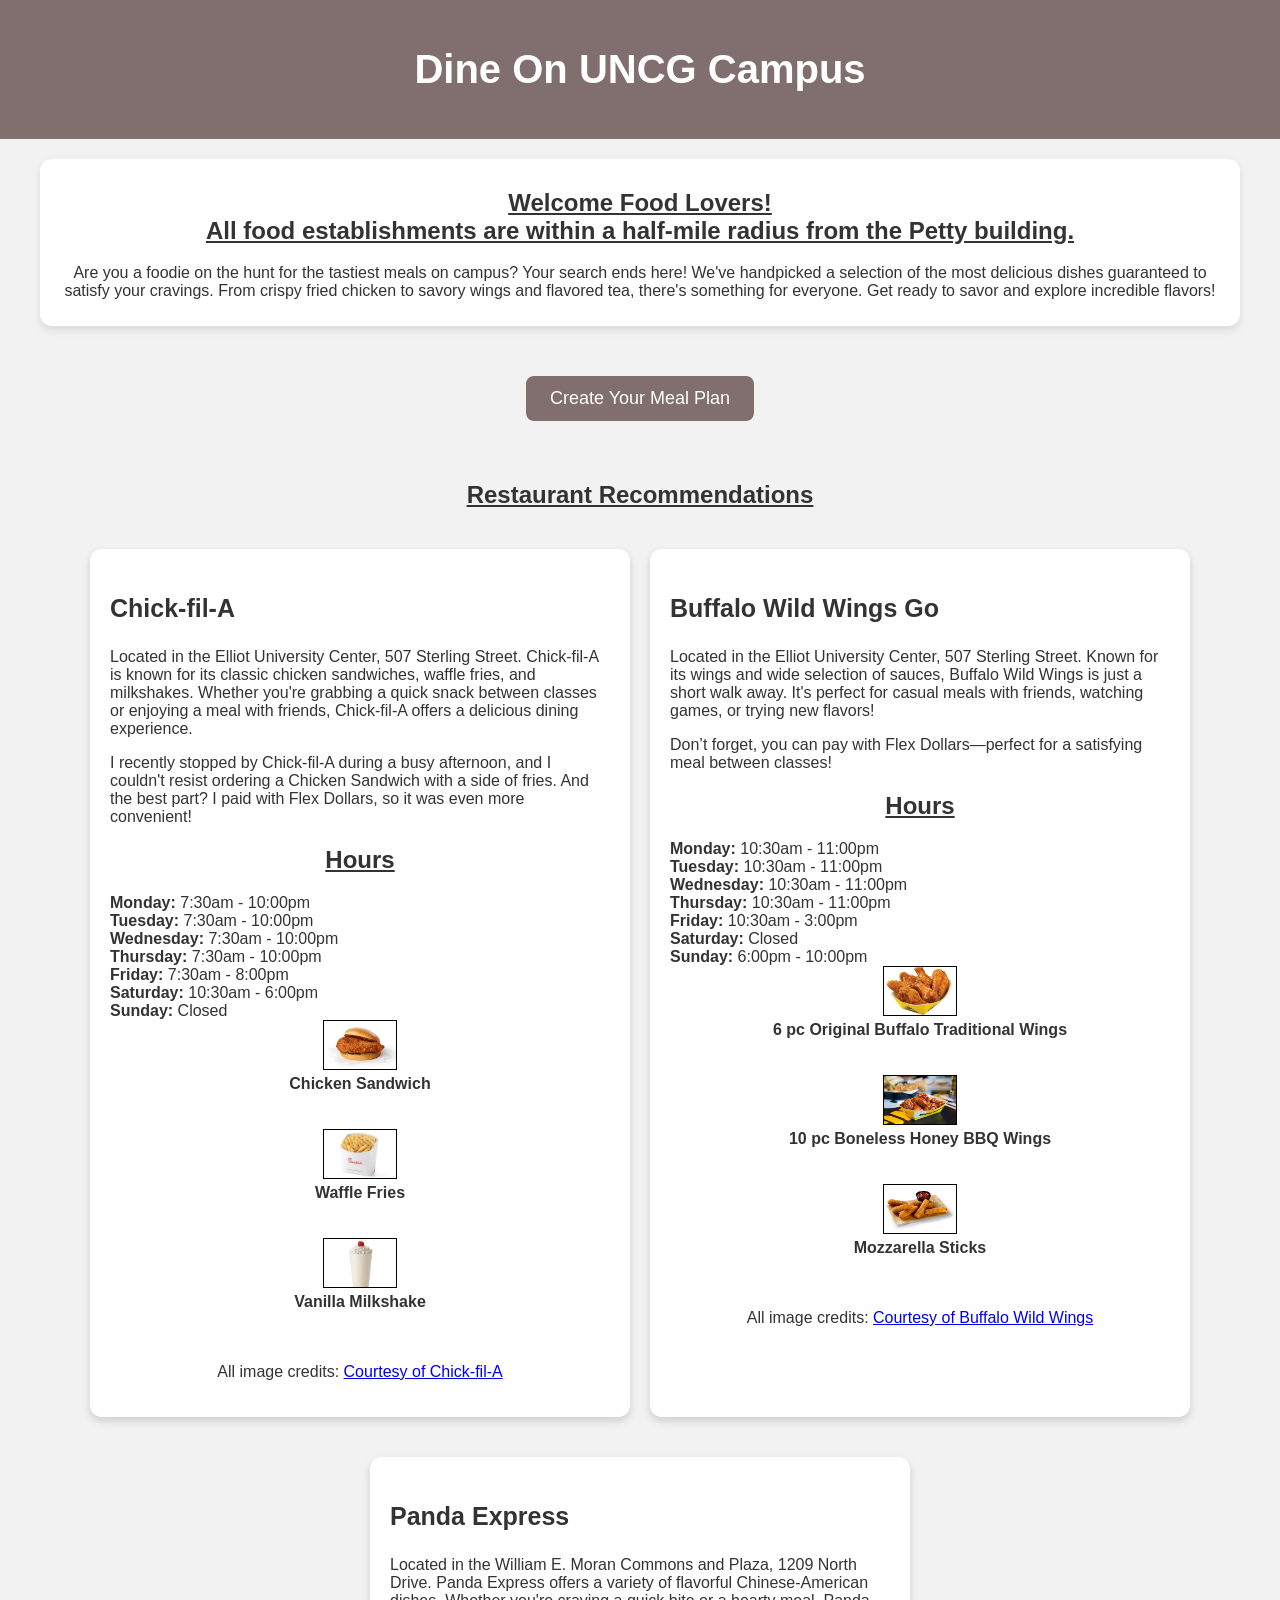
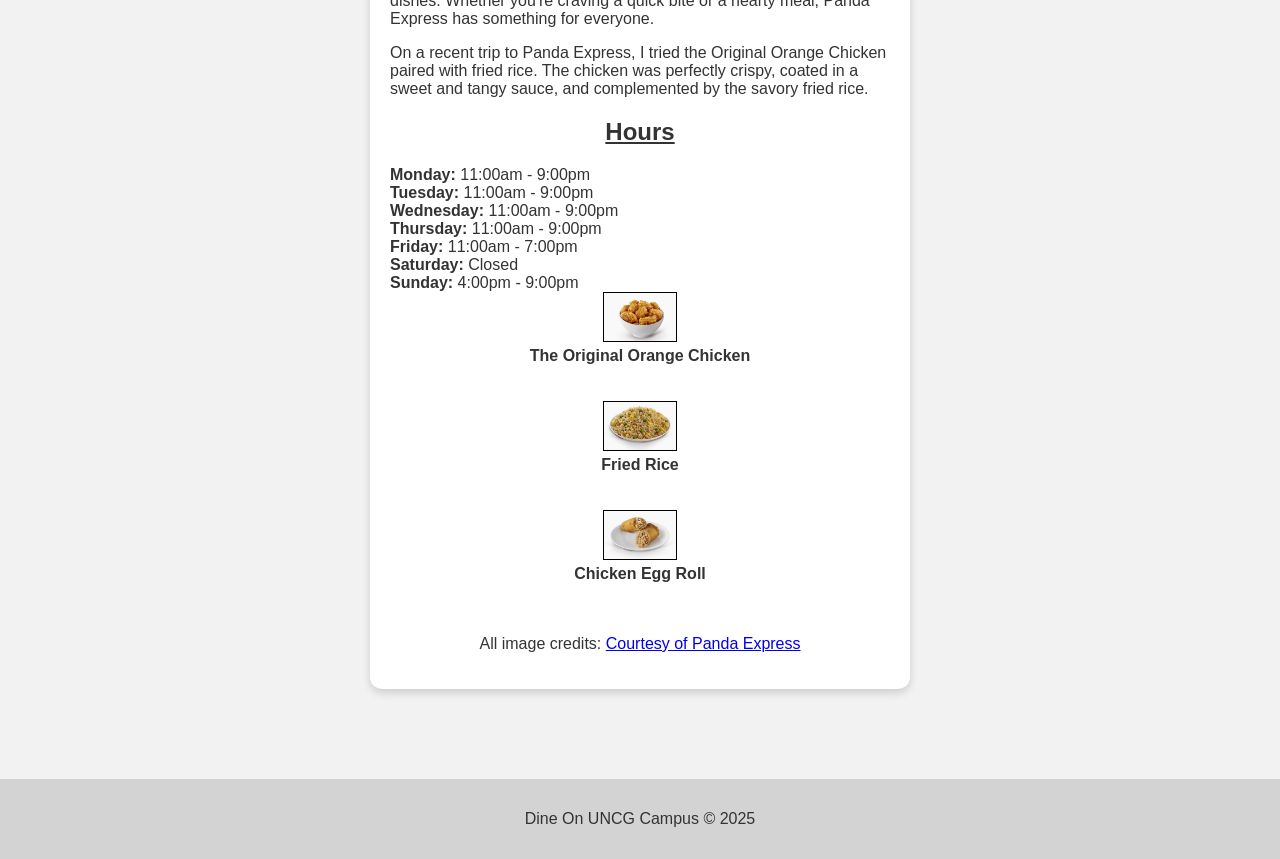
==== csc372-hw/hw3/index.html @ 333d04a1 "assignment 3" ====
<!DOCTYPE html>
<!--
  Name: Shauna Ayscue
  Date: 02.17.2025
  CSC 372-01

  This is the main HTML page for the "Dine On UNCG Campus" website. It displays a list of food recommendations
  from nearby restaurants along with their hours of operation and dish details. The page includes sections for Chick-fil-A, Buffalo Wild Wings Go, 
  and Panda Express, along with the link to create a meal plan.
-->
<html lang="en">

<head>
    <meta charset="UTF-8">
    <meta name="viewport" content="width=device-width, initial-scale=1.0">
    <title>Dine On UNCG Campus</title>
    <link rel="stylesheet" href="styles.css">
    <script src="scripts.js" defer></script>
</head>

<body>
    <header>
        <h1>Dine On UNCG Campus</h1>
    </header>

    <main>
        <section id="intro">
            <h2>Welcome Food Lovers!<br> All food establishments are within a half-mile radius from the Petty building.
            </h2>
            <p>
                Are you a foodie on the hunt for the tastiest meals on campus? Your search ends here! We've handpicked
                a selection of the most delicious dishes guaranteed to satisfy your cravings. From crispy fried chicken
                to savory wings and flavored tea, there's something for everyone. Get ready to savor and explore
                incredible flavors!
            </p>
        </section>

        <aside>
            <a href="meal-plan.html">Create Your Meal Plan</a>
        </aside>

        <section id="recommendations">
            <h2>Restaurant Recommendations</h2>

            <div id="dish-info">
                <p id="dish-name"></p>
                <p id="dish-description"></p>
                <p id="dish-price"></p>
            </div>

            <article class="restaurant">
                <h3>Chick-fil-A</h3>
                <p>Located in the Elliot University Center, 507 Sterling Street. Chick-fil-A is known for its classic
                    chicken sandwiches, waffle fries, and milkshakes. Whether you're grabbing a quick snack between
                    classes
                    or enjoying a meal with friends, Chick-fil-A offers a delicious dining experience.</p>
                <p>I recently stopped by Chick-fil-A during a busy afternoon, and I couldn't resist ordering a
                    Chicken Sandwich with a side of fries. And the best part? I paid with Flex Dollars, so it
                    was even more convenient!</p>
                <section class="hours">
                    <h2>Hours</h2>
                    <div class="hours-list">
                        <div><strong>Monday:</strong> 7:30am - 10:00pm</div>
                        <div><strong>Tuesday:</strong> 7:30am - 10:00pm</div>
                        <div><strong>Wednesday:</strong> 7:30am - 10:00pm</div>
                        <div><strong>Thursday:</strong> 7:30am - 10:00pm</div>
                        <div><strong>Friday:</strong> 7:30am - 8:00pm</div>
                        <div><strong>Saturday:</strong> 10:30am - 6:00pm</div>
                        <div><strong>Sunday:</strong> Closed</div>
                    </div>
                </section>

                <div class="dish-gallery">
                    <div class="dish" data-name="Chicken Sandwich" data-price="$5.99"
                        data-description="A crispy, golden-brown chicken sandwich served with pickles and a toasted bun.">
                        <img class="small" src="images/sandwich.jpg" alt="Chicken Sandwich">
                        <p>Chicken Sandwich</p>
                    </div>
                    <div class="dish" data-name="Waffle Fries" data-price="$2.99"
                        data-description="Crispy waffle fries cooked to perfection, lightly salted.">
                        <img class="small" src="images/fries.jpg" alt="Waffle Fries">
                        <p>Waffle Fries</p>
                    </div>
                    <div class="dish" data-name="Vanilla Milkshake" data-price="$3.99"
                        data-description="A creamy vanilla milkshake topped with whipped cream.">
                        <img class="small" src="images/milkshake.jpg" alt="Vanilla Milkshake">
                        <p>Vanilla Milkshake</p>
                    </div>
                    <p>All image credits: <a href="https://www.chick-fil-a.com" target="_blank"
                            rel="noopener noreferrer">Courtesy of Chick-fil-A</a></p>
                </div>
            </article>

            <article class="restaurant">
                <h3>Buffalo Wild Wings Go</h3>
                <p>Located in the Elliot University Center, 507 Sterling Street. Known for its wings and wide selection
                    of sauces, Buffalo Wild Wings is just a short walk away. It's perfect for casual meals with friends,
                    watching games, or trying new flavors!</p>
                <p>Don’t forget, you can pay with Flex Dollars—perfect for a satisfying meal between classes!</p>
                <section class="hours">
                    <h2>Hours</h2>
                    <div class="hours-list">
                        <div><strong>Monday:</strong> 10:30am - 11:00pm</div>
                        <div><strong>Tuesday:</strong> 10:30am - 11:00pm</div>
                        <div><strong>Wednesday:</strong> 10:30am - 11:00pm</div>
                        <div><strong>Thursday:</strong> 10:30am - 11:00pm</div>
                        <div><strong>Friday:</strong> 10:30am - 3:00pm</div>
                        <div><strong>Saturday:</strong> Closed</div>
                        <div><strong>Sunday:</strong> 6:00pm - 10:00pm</div>
                    </div>
                </section>

                <div class="dish-gallery">
                    <div class="dish" data-name="6 pc Original Buffalo Traditional Wings" data-price="$10.99"
                        data-description="Six pieces of crispy, golden-brown traditional wings tossed in original Buffalo sauce.">
                        <img class="small" src="images/traditional-wings.jpg" alt="Traditional Wings">
                        <p>6 pc Original Buffalo Traditional Wings</p>
                    </div>
                    <div class="dish" data-name="10 pc Boneless Honey BBQ Wings" data-price="$12.99"
                        data-description="Ten boneless wings tossed in a sweet and smoky Honey BBQ sauce.">
                        <img class="small" src="images/boneless-wings.jpg" alt="Boneless Wings">
                        <p>10 pc Boneless Honey BBQ Wings</p>
                    </div>
                    <div class="dish" data-name="Mozzarella Sticks" data-price="$7.99"
                        data-description="Crispy breaded mozzarella sticks served with marinara sauce.">
                        <img class="small" src="images/mozzarella-sticks.jpg" alt="Mozzarella Sticks">
                        <p>Mozzarella Sticks</p>
                    </div>
                    <p>All image credits: <a href="https://www.buffalowildwings.com/" target="_blank"
                            rel="noopener noreferrer">Courtesy of Buffalo Wild Wings</a></p>
                </div>
            </article>

            <article class="restaurant">
                <h3>Panda Express</h3>
                <p>Located in the William E. Moran Commons and Plaza, 1209 North Drive. Panda Express offers a variety
                    of flavorful Chinese-American dishes. Whether you're craving a quick bite or a hearty meal, Panda
                    Express has something for everyone.</p>
                <p>On a recent trip to Panda Express, I tried the Original Orange Chicken paired with fried rice. The
                    chicken was perfectly crispy, coated in a sweet and tangy sauce, and complemented by the savory
                    fried rice.</p>
                <section class="hours">
                    <h2>Hours</h2>
                    <div class="hours-list">
                        <div class="day"><strong>Monday:</strong> <span>11:00am - 9:00pm</span></div>
                        <div class="day"><strong>Tuesday:</strong> <span>11:00am - 9:00pm</span></div>
                        <div class="day"><strong>Wednesday:</strong> <span>11:00am - 9:00pm</span></div>
                        <div class="day"><strong>Thursday:</strong> <span>11:00am - 9:00pm</span></div>
                        <div class="day"><strong>Friday:</strong> <span>11:00am - 7:00pm</span></div>
                        <div class="day"><strong>Saturday:</strong> <span>Closed</span></div>
                        <div class="day"><strong>Sunday:</strong> <span>4:00pm - 9:00pm</span></div>
                    </div>
                </section>

                <div class="dish-gallery">
                    <div class="dish" data-name="The Original Orange Chicken" data-price="$7.99"
                        data-description="Crispy, sweet, and tangy orange-flavored chicken tossed in a signature sauce.">
                        <img class="small" src="images/orange-chicken.jpg" alt="Orange Chicken">
                        <p>The Original Orange Chicken</p>
                    </div>
                    <div class="dish" data-name="Fried Rice" data-price="$4.99"
                        data-description="Classic fried rice with eggs, green onions, and soy sauce for a flavorful side.">
                        <img class="small" src="images/fried-rice.jpg" alt="Fried Rice">
                        <p>Fried Rice</p>
                    </div>
                    <div class="dish" data-name="Chicken Egg Roll" data-price="$4.99"
                        data-description="A savory roll filled with a crispy, golden-brown wrapper filled with seasoned chicken, cabbage, and other vegetables.">
                        <img class="small" src="images/chicken-roll.jpg" alt="Egg Roll">
                        <p>Chicken Egg Roll</p>
                    </div>
                    <p>All image credits: <a href="https://www.pandaexpress.com/" target="_blank"
                            rel="noopener noreferrer">Courtesy of Panda Express</a></p>
                </div>
            </article>
        </section>
    </main>

    <footer>
        <p>Dine On UNCG Campus &copy; 2025</p>
    </footer>
</body>

</html>
---- csc372-hw/hw3/styles.css ----
/*
  Name: Shauna Ayscue
  Date: 02.17.2025
  CSC 372-01

  This is the styles.css for all of my styling for my Dine On Campus website.
*/
body {
    font-family: 'Poppins', sans-serif;
    margin: 0;
    padding: 0;
    background-color: #f2f2f2;
    color: #333;
}

h2 {
    text-decoration: underline;
}

h3 {
    font-size: 25px;
}

button {
    background: #816e6e;
    color: white;
    border: none;
    padding: 8px 15px;
    font-size: 14px;
    cursor: pointer;
    border-radius: 8px;
    margin: auto;
}

header {
    text-align: center;
    background-color: #816e6e;
    color: white;
    padding: 20px;
    font-size: 25px;
    font-weight: bold;
}

header h1 {
    font-size: 40px;
}

header a {
    color: lightgray;
}

main {
    padding: 20px;
    max-width: 1200px;
    margin: auto;
}

aside {
    margin-top: 30px;
    text-align: center;
    padding: 20px;
}

aside a {
    font-size: 18px;
    color: white;
    background-color: #816e6e;
    padding: 12px 24px;
    border-radius: 8px;
    display: inline-block;
    text-decoration: none;
}

footer {
    text-align: center;
    background-color: lightgray;
    padding: 15px 0;
    margin-top: 30px;
    font-size: 16px;
}


.dish-gallery {
    display: flex;
    gap: 20px;
    justify-content: center;
    flex-wrap: wrap;
}

.restaurant {
    width: 100%;
    max-width: 500px;
    background-color: white;
    padding: 20px;
    border-radius: 12px;
    box-shadow: 0 4px 8px rgba(0, 0, 0, 0.15);
    margin-bottom: 20px;
}

.dish {
    display: flex;
    flex-direction: column;
    align-items: center;
    box-sizing: border-box;
    justify-content: space-between;
    width: 100%;
}

.meal-container .dish {
    flex-direction: row;
    padding: 10px;
    background: #fafafa;
    border-radius: 8px;
    white-space: nowrap;
}

.container {
    margin: 200px auto;
    width: 1000px;
    height: 500px;
    text-align: center;
}

.small {
    margin: 0 10px;
    border: 1px solid black;
    width: 72px;
    height: 48px;
    object-fit: cover;

}

.big {
    margin: 0 10px;
    border: 1px solid black;
    width: 300px;
    height: 200px;
    object-fit: cover;
}

.dish p {
    text-align: center;
    font-size: 16px;
    font-weight: 600;
    margin-top: 5px;
}

.meal-container {
    display: flex;
    justify-content: space-between;
    padding: 30px;
    margin-top: 30px;
    gap: 20px;
}

.meal-options,
.meal-plan {
    width: 50%;
    background: #ffffff;
    padding: 20px;
    border-radius: 12px;
    box-shadow: 0px 6px 12px rgba(0, 0, 0, 0.1);
}

.meal-options,
.meal-plan {
    border: 2px solid #e6e6e6;
}

.meal-options li,
.meal-plan li {
    display: flex;
    align-items: center;
    justify-content: space-between;
    padding: 10px;
    margin-bottom: 10px;
    background: #fafafa;
    border-radius: 8px;
    box-shadow: 0px 2px 4px rgba(0, 0, 0, 0.05);
    white-space: nowrap;
}
.meal-options li button.add-btn {
    margin-left: auto;
    padding: 6px 12px;
}

button.add-btn {
    margin-left: 10px;
}

#intro {
    text-align: center;
    margin-bottom: 20px;
    padding: 10px;
    background: white;
    border-radius: 12px;
    box-shadow: 0 4px 8px rgba(0, 0, 0, 0.1);
}

#recommendations {
    display: flex;
    flex-wrap: wrap;
    gap: 20px;
    justify-content: center;
    padding: 20px;
}

#recommendations h2 {
    width: 100%;
    text-align: center;
}

#dish-info {
    text-align: center;
    padding: 10px;
    background: white;
    border-radius: 12px;
    box-shadow: 0px 4px 8px rgba(0, 0, 0, 0.1);
    width: 100%;
    max-width: 600px;
    display: none;
}

#dish-info #dish-name {
    font-weight: bold;
}
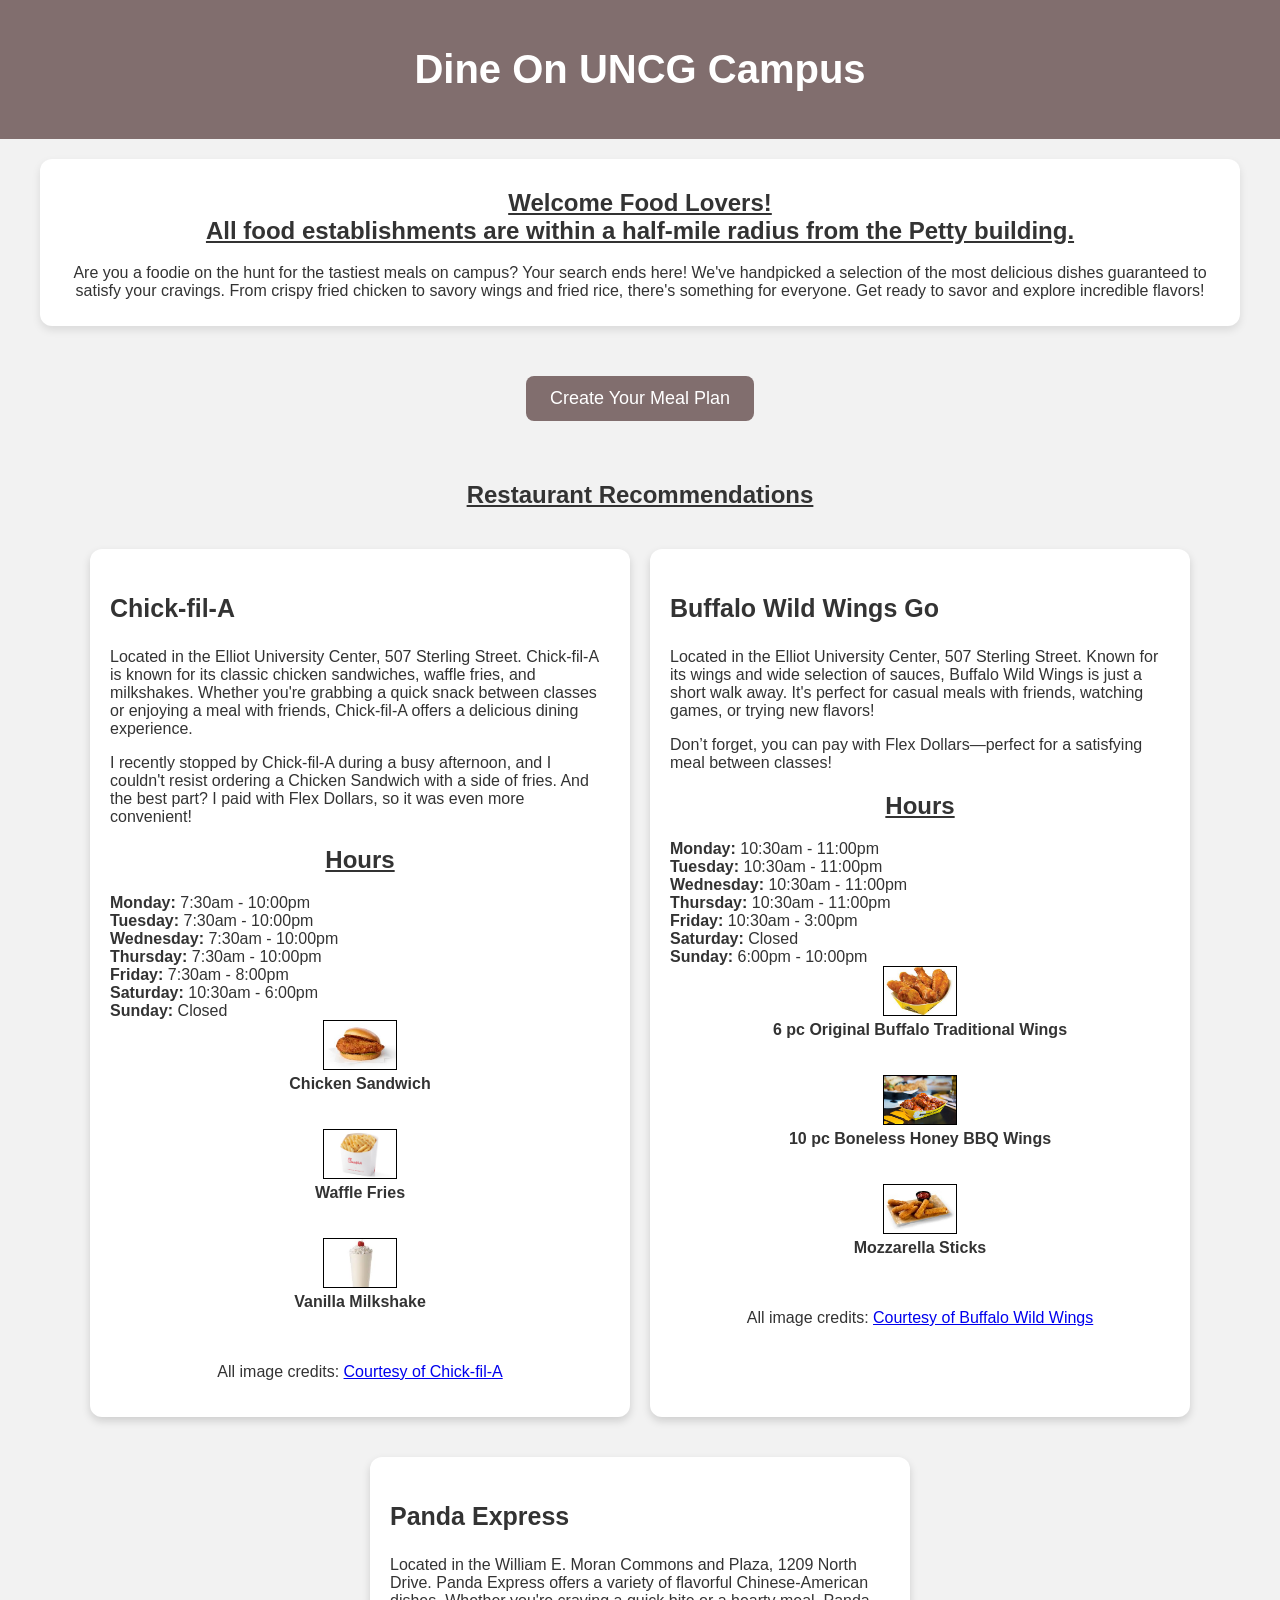
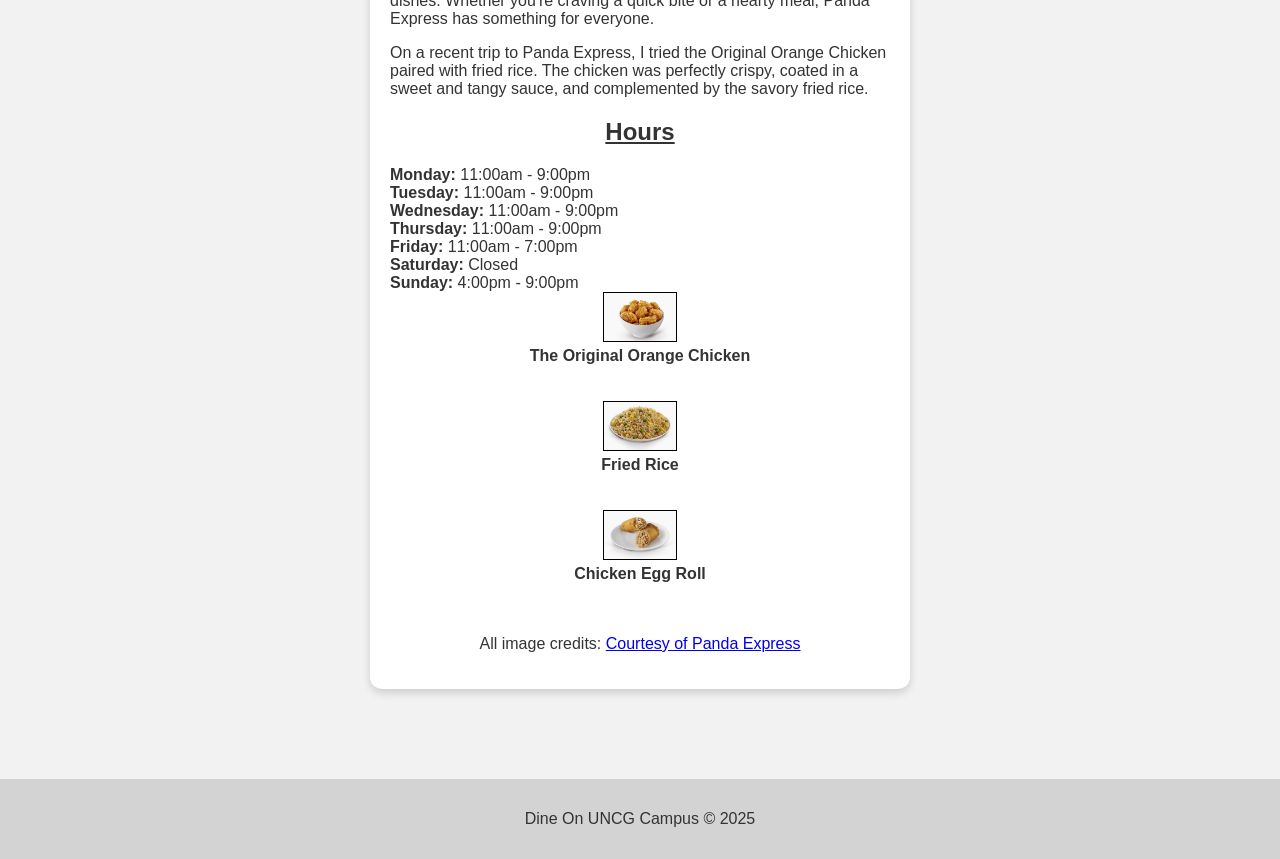
==== commit 04289d91: "assignment 3" ====
--- a/csc372-hw/hw3/index.html
+++ b/csc372-hw/hw3/index.html
@@ -30,7 +30,7 @@
             <p>
                 Are you a foodie on the hunt for the tastiest meals on campus? Your search ends here! We've handpicked
                 a selection of the most delicious dishes guaranteed to satisfy your cravings. From crispy fried chicken
-                to savory wings and flavored tea, there's something for everyone. Get ready to savor and explore
+                to savory wings and fried rice, there's something for everyone. Get ready to savor and explore
                 incredible flavors!
             </p>
         </section>
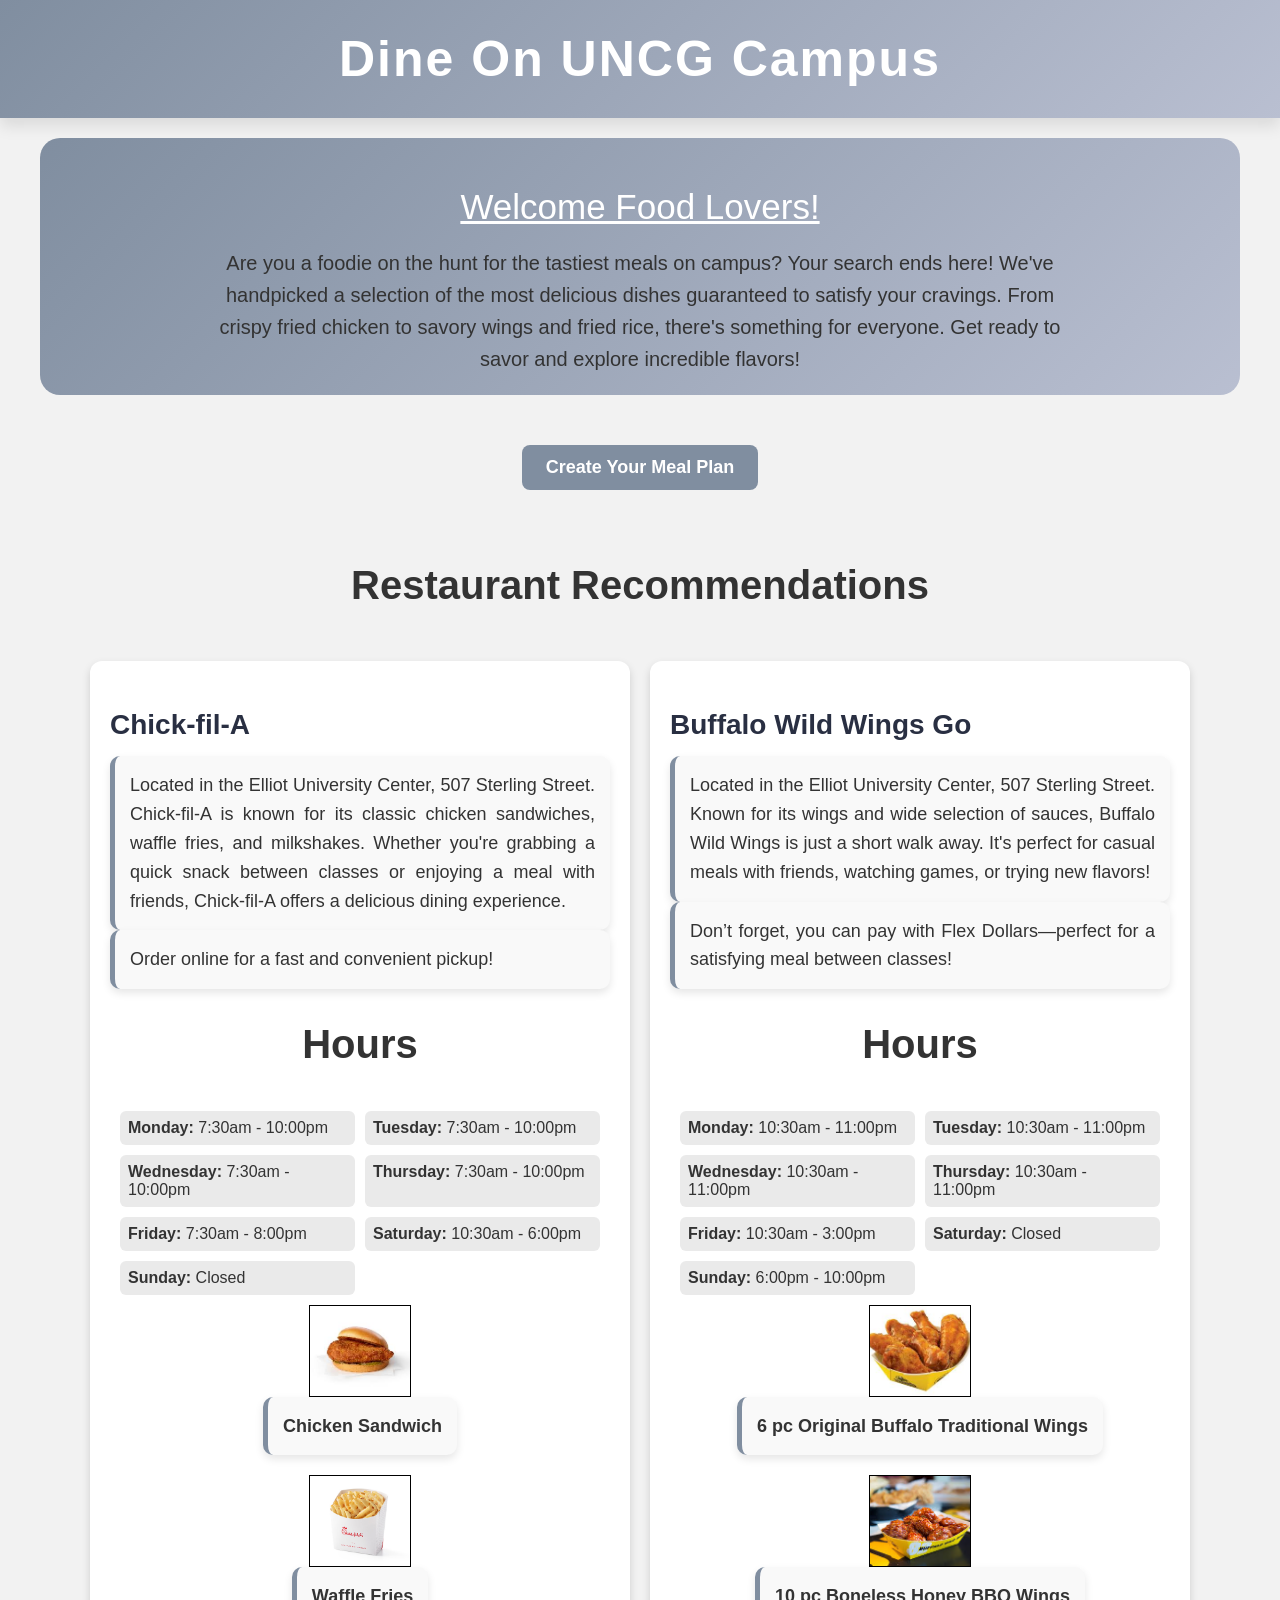
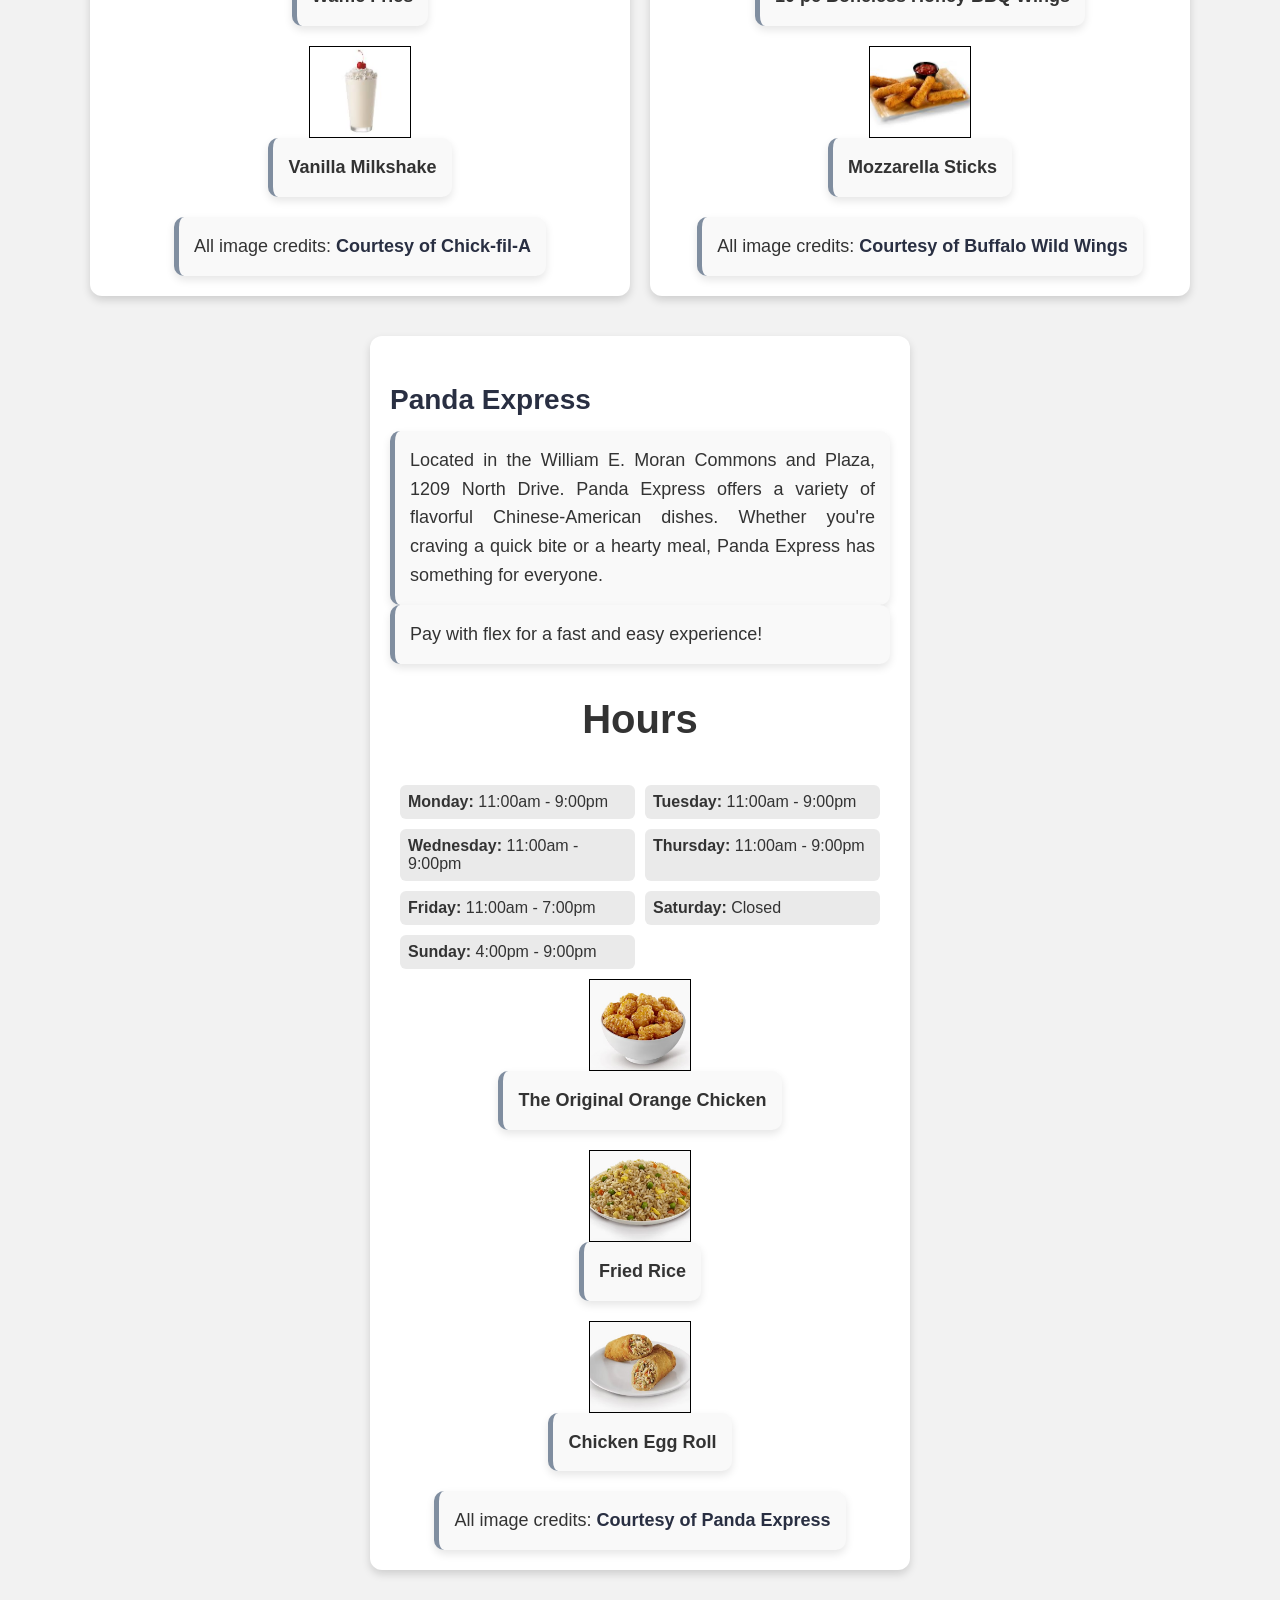
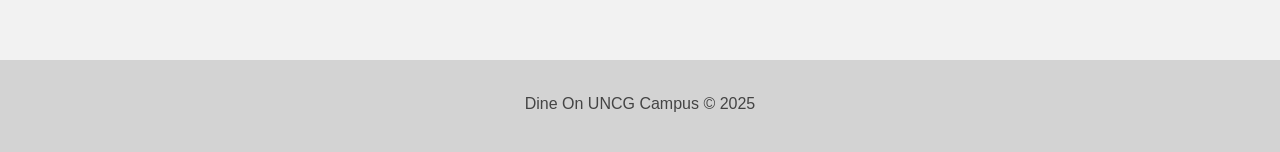
==== commit 00c5fa80: "redid style and js" ====
--- a/csc372-hw/hw3/index.html
+++ b/csc372-hw/hw3/index.html
@@ -1,7 +1,7 @@
 <!DOCTYPE html>
 <!--
   Name: Shauna Ayscue
-  Date: 02.17.2025
+  Date: 02.18.2025
   CSC 372-01
 
   This is the main HTML page for the "Dine On UNCG Campus" website. It displays a list of food recommendations
@@ -25,7 +25,7 @@
 
     <main>
         <section id="intro">
-            <h2>Welcome Food Lovers!<br> All food establishments are within a half-mile radius from the Petty building.
+            <h2>Welcome Food Lovers!
             </h2>
             <p>
                 Are you a foodie on the hunt for the tastiest meals on campus? Your search ends here! We've handpicked
@@ -54,10 +54,8 @@
                     chicken sandwiches, waffle fries, and milkshakes. Whether you're grabbing a quick snack between
                     classes
                     or enjoying a meal with friends, Chick-fil-A offers a delicious dining experience.</p>
-                <p>I recently stopped by Chick-fil-A during a busy afternoon, and I couldn't resist ordering a
-                    Chicken Sandwich with a side of fries. And the best part? I paid with Flex Dollars, so it
-                    was even more convenient!</p>
-                <section class="hours">
+                    <p>Order online for a fast and convenient pickup!</p>
+                    <section class="hours">
                     <h2>Hours</h2>
                     <div class="hours-list">
                         <div><strong>Monday:</strong> 7:30am - 10:00pm</div>
@@ -82,7 +80,7 @@
                         <p>Waffle Fries</p>
                     </div>
                     <div class="dish" data-name="Vanilla Milkshake" data-price="$3.99"
-                        data-description="A creamy vanilla milkshake topped with whipped cream.">
+                        data-description="A creamy vanilla milkshake topped with whipped cream and a cherry.">
                         <img class="small" src="images/milkshake.jpg" alt="Vanilla Milkshake">
                         <p>Vanilla Milkshake</p>
                     </div>
@@ -136,9 +134,7 @@
                 <p>Located in the William E. Moran Commons and Plaza, 1209 North Drive. Panda Express offers a variety
                     of flavorful Chinese-American dishes. Whether you're craving a quick bite or a hearty meal, Panda
                     Express has something for everyone.</p>
-                <p>On a recent trip to Panda Express, I tried the Original Orange Chicken paired with fried rice. The
-                    chicken was perfectly crispy, coated in a sweet and tangy sauce, and complemented by the savory
-                    fried rice.</p>
+                <p>Pay with flex for a fast and easy experience!</p>
                 <section class="hours">
                     <h2>Hours</h2>
                     <div class="hours-list">
@@ -159,7 +155,7 @@
                         <p>The Original Orange Chicken</p>
                     </div>
                     <div class="dish" data-name="Fried Rice" data-price="$4.99"
-                        data-description="Classic fried rice with eggs, green onions, and soy sauce for a flavorful side.">
+                        data-description="Classic fried rice with eggs, peas, carrots, and soy sauce for a flavorful side.">
                         <img class="small" src="images/fried-rice.jpg" alt="Fried Rice">
                         <p>Fried Rice</p>
                     </div>
--- a/csc372-hw/hw3/styles.css
+++ b/csc372-hw/hw3/styles.css
@@ -1,6 +1,6 @@
 /*
   Name: Shauna Ayscue
-  Date: 02.17.2025
+  Date: 02.18.2025
   CSC 372-01
 
   This is the styles.css for all of my styling for my Dine On Campus website.
@@ -18,35 +18,44 @@
 }
 
 h3 {
-    font-size: 25px;
+    font-size: 28px; 
+    color: #292f42;
+    margin-bottom: 15px;
 }
 
 button {
-    background: #816e6e;
+    background: #808ea0;
     color: white;
     border: none;
     padding: 8px 15px;
-    font-size: 14px;
+    font-size: 14px;  
     cursor: pointer;
     border-radius: 8px;
-    margin: auto;
+    white-space: nowrap; 
 }
 
 header {
     text-align: center;
-    background-color: #816e6e;
-    color: white;
-    padding: 20px;
-    font-size: 25px;
-    font-weight: bold;
+    background: linear-gradient(135deg, #808ea0, #b9bfd1); 
+    color: white;
+    padding: 30px 20px;
+    font-size: 28px;
+    font-weight: bold;
+    box-shadow: 0 8px 15px rgba(0, 0, 0, 0.1); 
 }
 
 header h1 {
-    font-size: 40px;
+    font-size: 50px;
+    letter-spacing: 2px;
+    margin: 0;
 }
 
 header a {
-    color: lightgray;
+    color: #f1f1f1;
+    text-decoration: none;
+    margin: 0 10px;
+    font-size: 18px;
+    font-weight: normal;
 }
 
 main {
@@ -64,7 +73,7 @@
 aside a {
     font-size: 18px;
     color: white;
-    background-color: #816e6e;
+    background-color: #808ea0;
     padding: 12px 24px;
     border-radius: 8px;
     display: inline-block;
@@ -79,6 +88,50 @@
     font-size: 16px;
 }
 
+p {
+    font-size: 16px;
+    line-height: 1.6;
+    color: #444;
+    margin-bottom: 20px;
+}
+
+a {
+    color: #292f42;
+    text-decoration: none;
+    font-weight: bold;
+    transition: color 0.3s;
+}
+
+.hours-list {
+    display: grid;
+    grid-template-columns: 1fr 1fr;
+    gap: 10px;
+    margin-top: 10px;
+    padding: 10px;
+}
+
+.hours-list div {
+    padding: 8px;
+    background-color: #eaeaea;
+    border-radius: 6px;
+}
+
+.hours-list strong {
+    color: #333;
+}
+
+.dish p {
+    font-size: 18px;
+    color: #5a5a5a;
+    font-weight: bold;
+    margin-top: 10px;
+}
+
+.dish p.description {
+    font-size: 14px;
+    color: #999;
+    font-style: italic;
+}
 
 .dish-gallery {
     display: flex;
@@ -95,6 +148,30 @@
     border-radius: 12px;
     box-shadow: 0 4px 8px rgba(0, 0, 0, 0.15);
     margin-bottom: 20px;
+}
+
+.restaurant p {
+    font-size: 18px;
+    line-height: 1.6;
+    color: #333;
+    margin-bottom: 15px;
+    text-align: justify;
+    max-width: 800px;
+    margin: 0 auto;
+    background: #f9f9f9;
+    padding: 15px;
+    border-left: 5px solid #808ea0;
+    border-radius: 10px;
+    box-shadow: 0 4px 8px rgba(0, 0, 0, 0.1);
+}
+
+.meal-container {
+    display: flex;
+    flex-wrap: wrap;
+    justify-content: space-between;
+    align-items: flex-start;
+    gap: 20px;
+    padding: 30px;
 }
 
 .dish {
@@ -114,61 +191,39 @@
     white-space: nowrap;
 }
 
-.container {
-    margin: 200px auto;
-    width: 1000px;
-    height: 500px;
-    text-align: center;
-}
-
-.small {
+.small, .big {
     margin: 0 10px;
     border: 1px solid black;
-    width: 72px;
-    height: 48px;
     object-fit: cover;
-
+}
+
+.small {
+    width: 100px;
+    height: 90px;
 }
 
 .big {
-    margin: 0 10px;
-    border: 1px solid black;
     width: 300px;
     height: 200px;
-    object-fit: cover;
-}
-
-.dish p {
-    text-align: center;
-    font-size: 16px;
-    font-weight: 600;
-    margin-top: 5px;
-}
-
-.meal-container {
-    display: flex;
-    justify-content: space-between;
-    padding: 30px;
-    margin-top: 30px;
-    gap: 20px;
+}
+
+.dish-list, .meal-plan, .meal-options {
+    flex: 1;
+    min-width: 300px;
+    max-width: 600px;
+    background: #ffffff;
+    padding: 20px;
+    border-radius: 12px;
+    box-shadow: 0px 6px 12px rgba(0, 0, 0, 0.1);
 }
 
 .meal-options,
 .meal-plan {
     width: 50%;
-    background: #ffffff;
-    padding: 20px;
-    border-radius: 12px;
-    box-shadow: 0px 6px 12px rgba(0, 0, 0, 0.1);
-}
-
-.meal-options,
-.meal-plan {
     border: 2px solid #e6e6e6;
 }
 
-.meal-options li,
-.meal-plan li {
+.meal-options li, .meal-plan li {
     display: flex;
     align-items: center;
     justify-content: space-between;
@@ -179,22 +234,34 @@
     box-shadow: 0px 2px 4px rgba(0, 0, 0, 0.05);
     white-space: nowrap;
 }
-.meal-options li button.add-btn {
-    margin-left: auto;
-    padding: 6px 12px;
-}
-
+
+.meal-options li button.add-btn,
 button.add-btn {
     margin-left: 10px;
 }
 
 #intro {
     text-align: center;
+    margin-bottom: 30px;
+    padding: 20px 20px; 
+    background: linear-gradient(135deg, #808ea0, #b9bfd1);
+    border-radius: 20px;
+}
+
+#intro h2 {
+    font-size: 35px;
+    color: white;
+    font-family: 'Quicksand', sans-serif;
     margin-bottom: 20px;
-    padding: 10px;
-    background: white;
-    border-radius: 12px;
-    box-shadow: 0 4px 8px rgba(0, 0, 0, 0.1);
+    font-weight: 500;
+}
+
+#intro p {
+    font-size: 20px;
+    color: #333;
+    font-family: 'Roboto', sans-serif;
+    max-width: 860px;
+    margin: auto;
 }
 
 #recommendations {
@@ -208,6 +275,8 @@
 #recommendations h2 {
     width: 100%;
     text-align: center;
+    text-decoration: none;
+    font-size: 40px;
 }
 
 #dish-info {
@@ -223,4 +292,4 @@
 
 #dish-info #dish-name {
     font-weight: bold;
-}+}
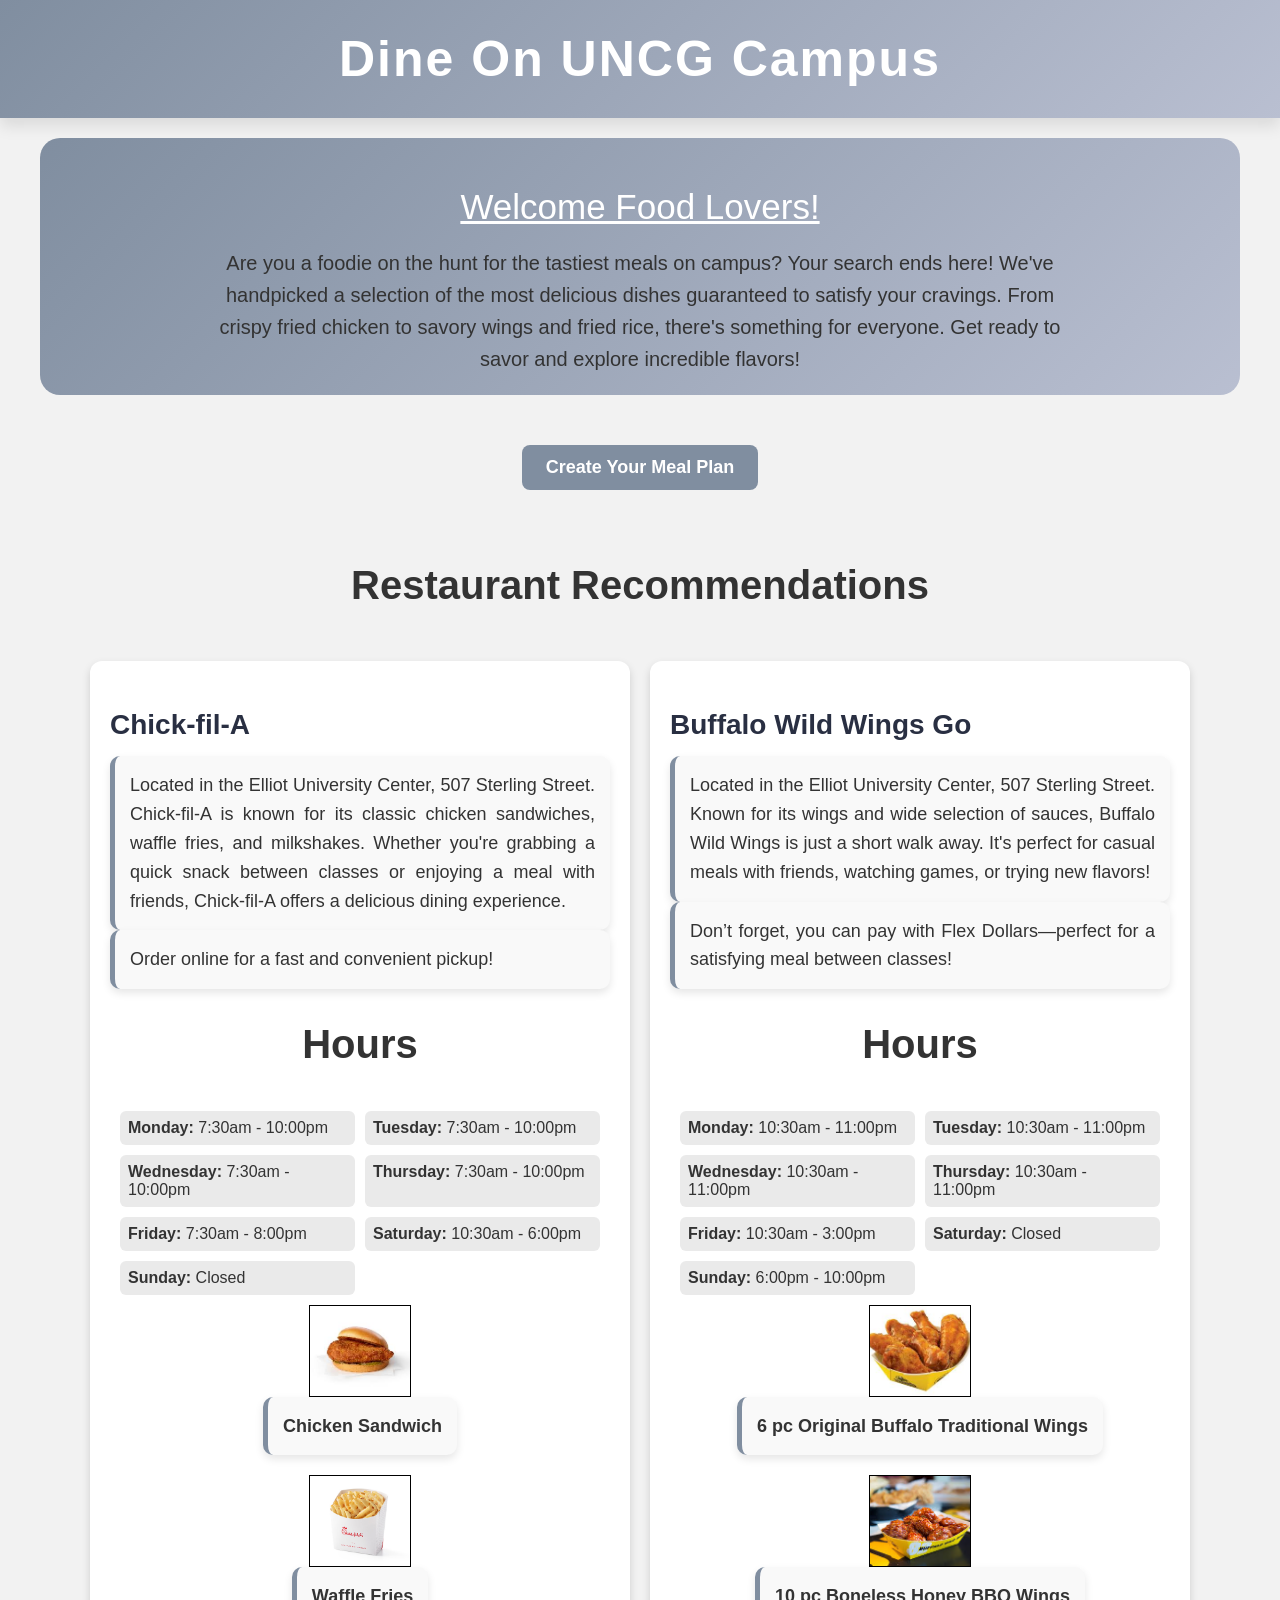
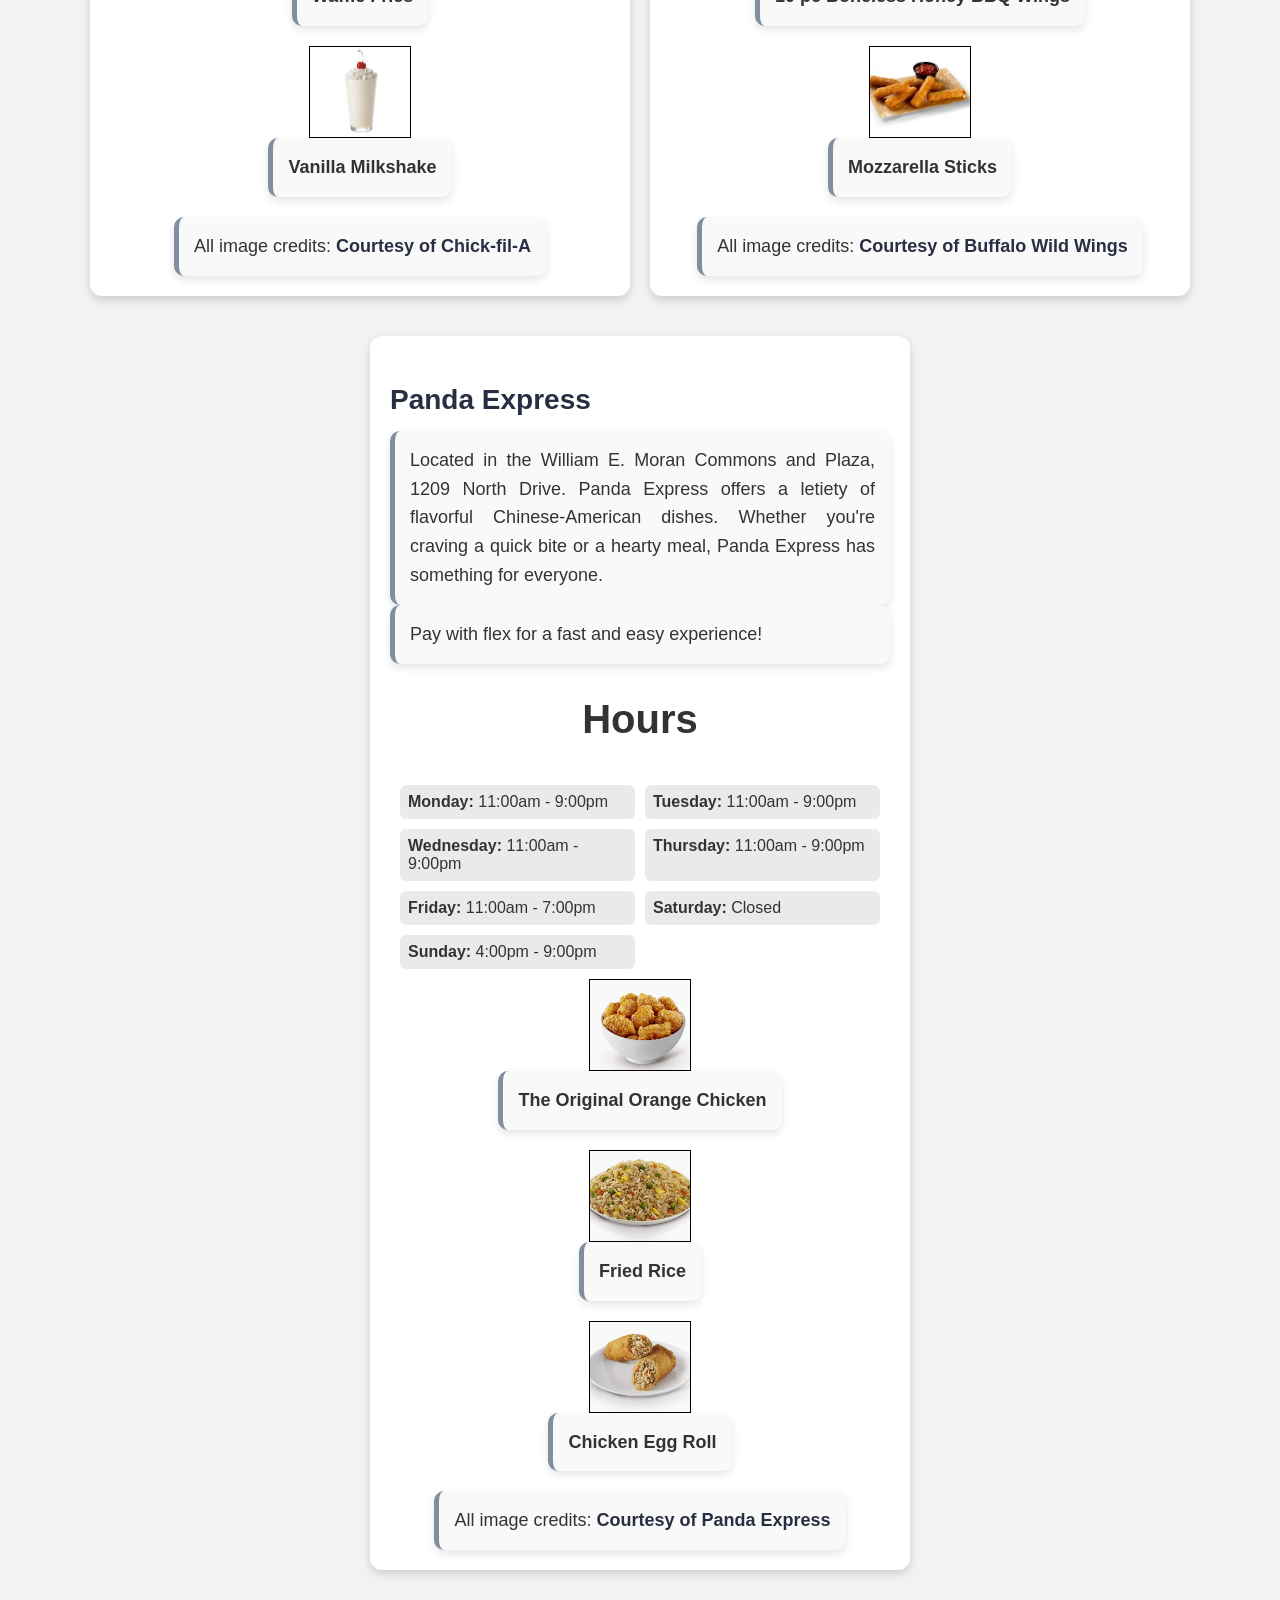
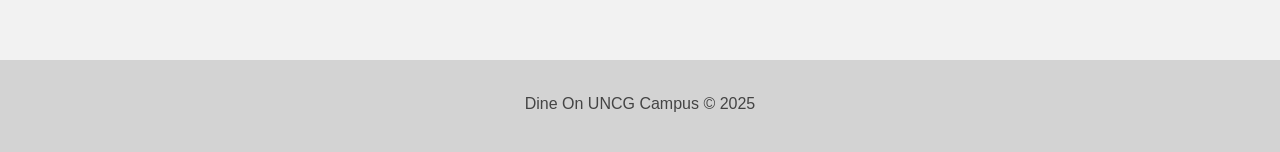
==== commit c567a89d: "api repos" ====
--- a/csc372-hw/hw3/index.html
+++ b/csc372-hw/hw3/index.html
@@ -131,7 +131,7 @@
 
             <article class="restaurant">
                 <h3>Panda Express</h3>
-                <p>Located in the William E. Moran Commons and Plaza, 1209 North Drive. Panda Express offers a variety
+                <p>Located in the William E. Moran Commons and Plaza, 1209 North Drive. Panda Express offers a letiety
                     of flavorful Chinese-American dishes. Whether you're craving a quick bite or a hearty meal, Panda
                     Express has something for everyone.</p>
                 <p>Pay with flex for a fast and easy experience!</p>
